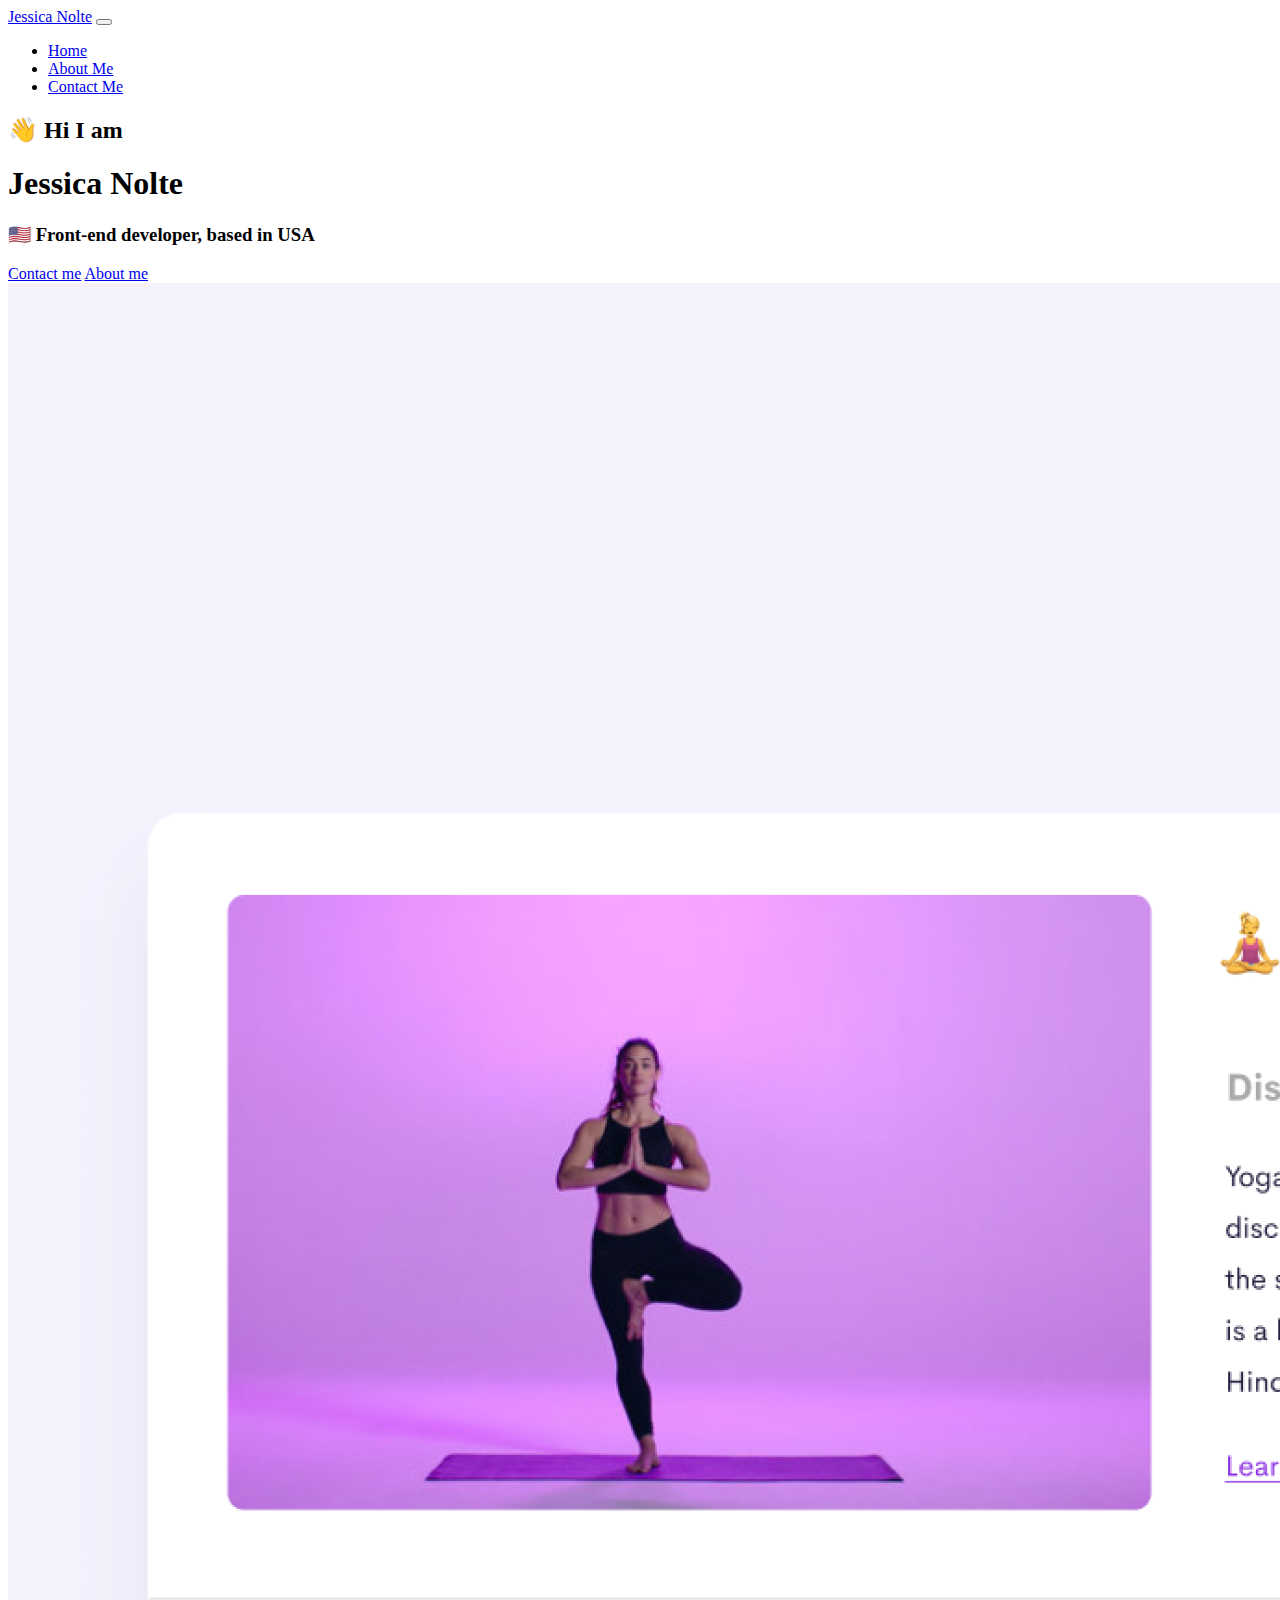
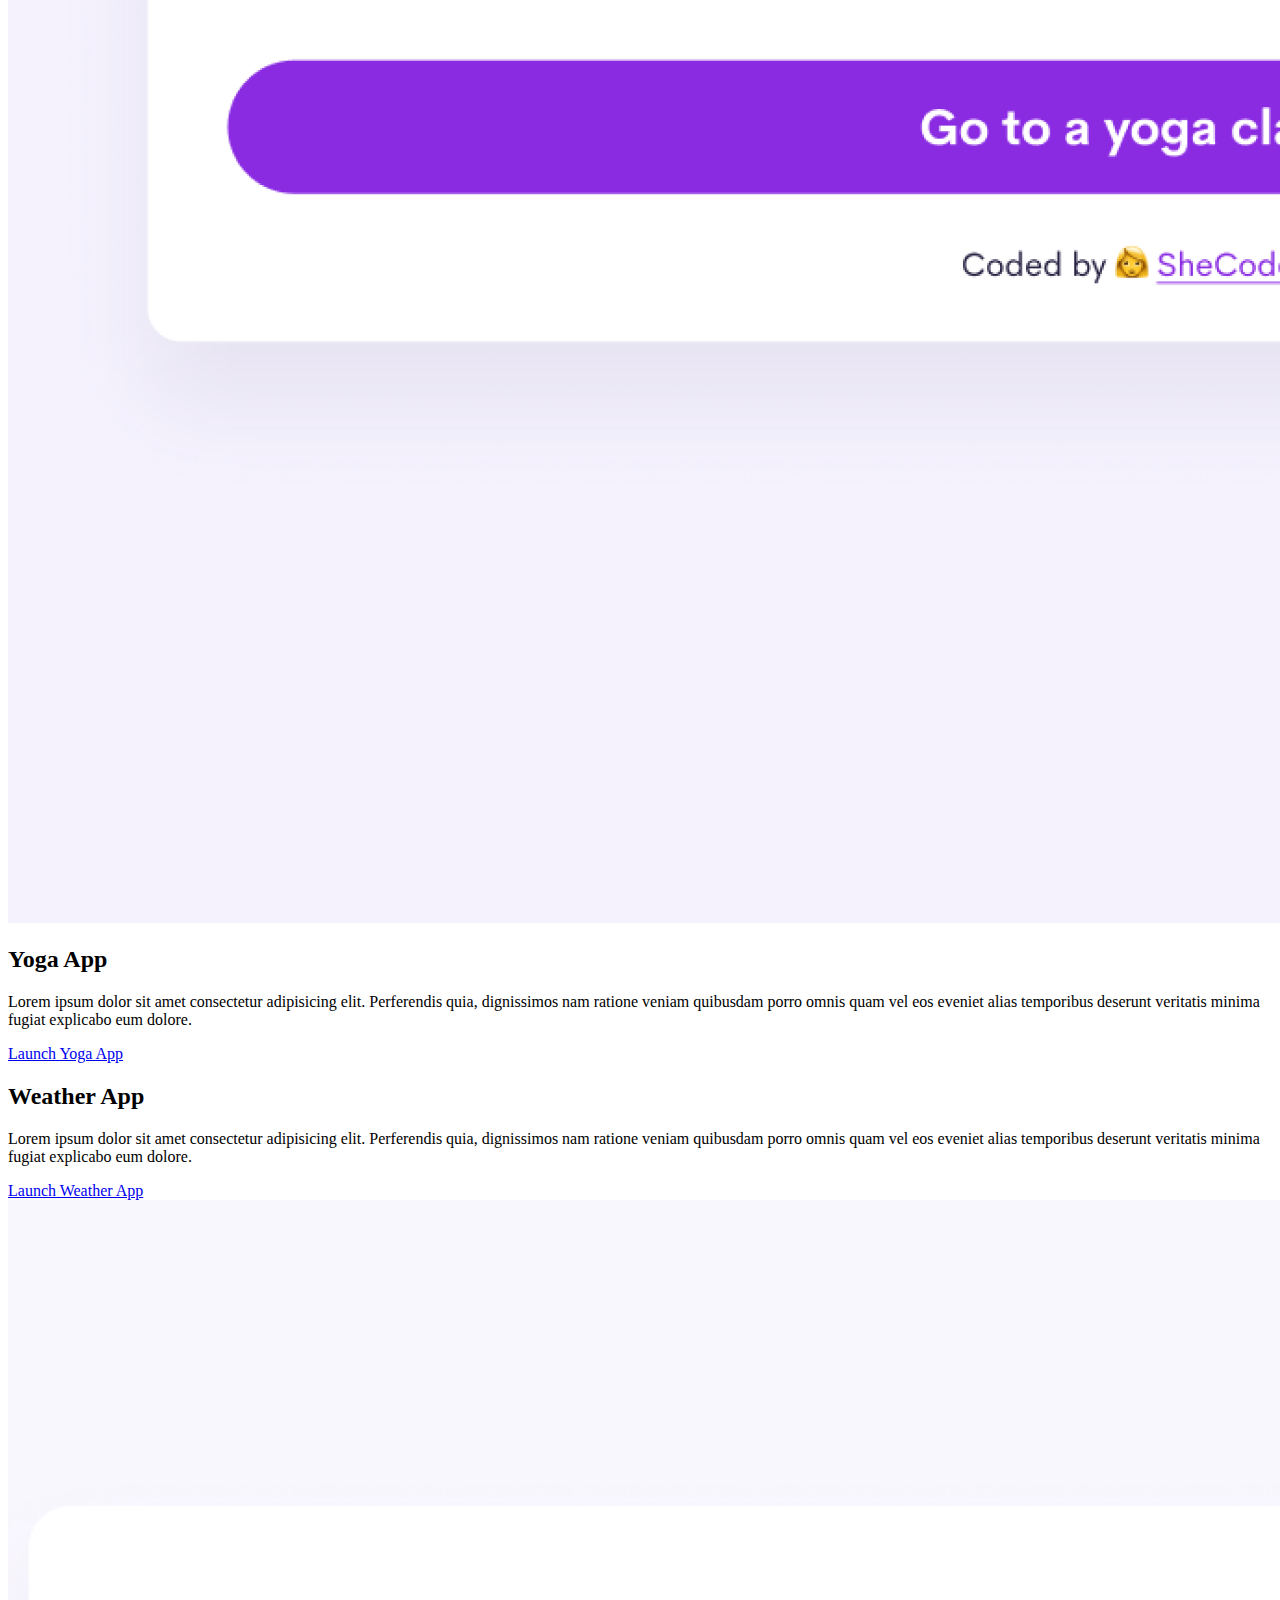
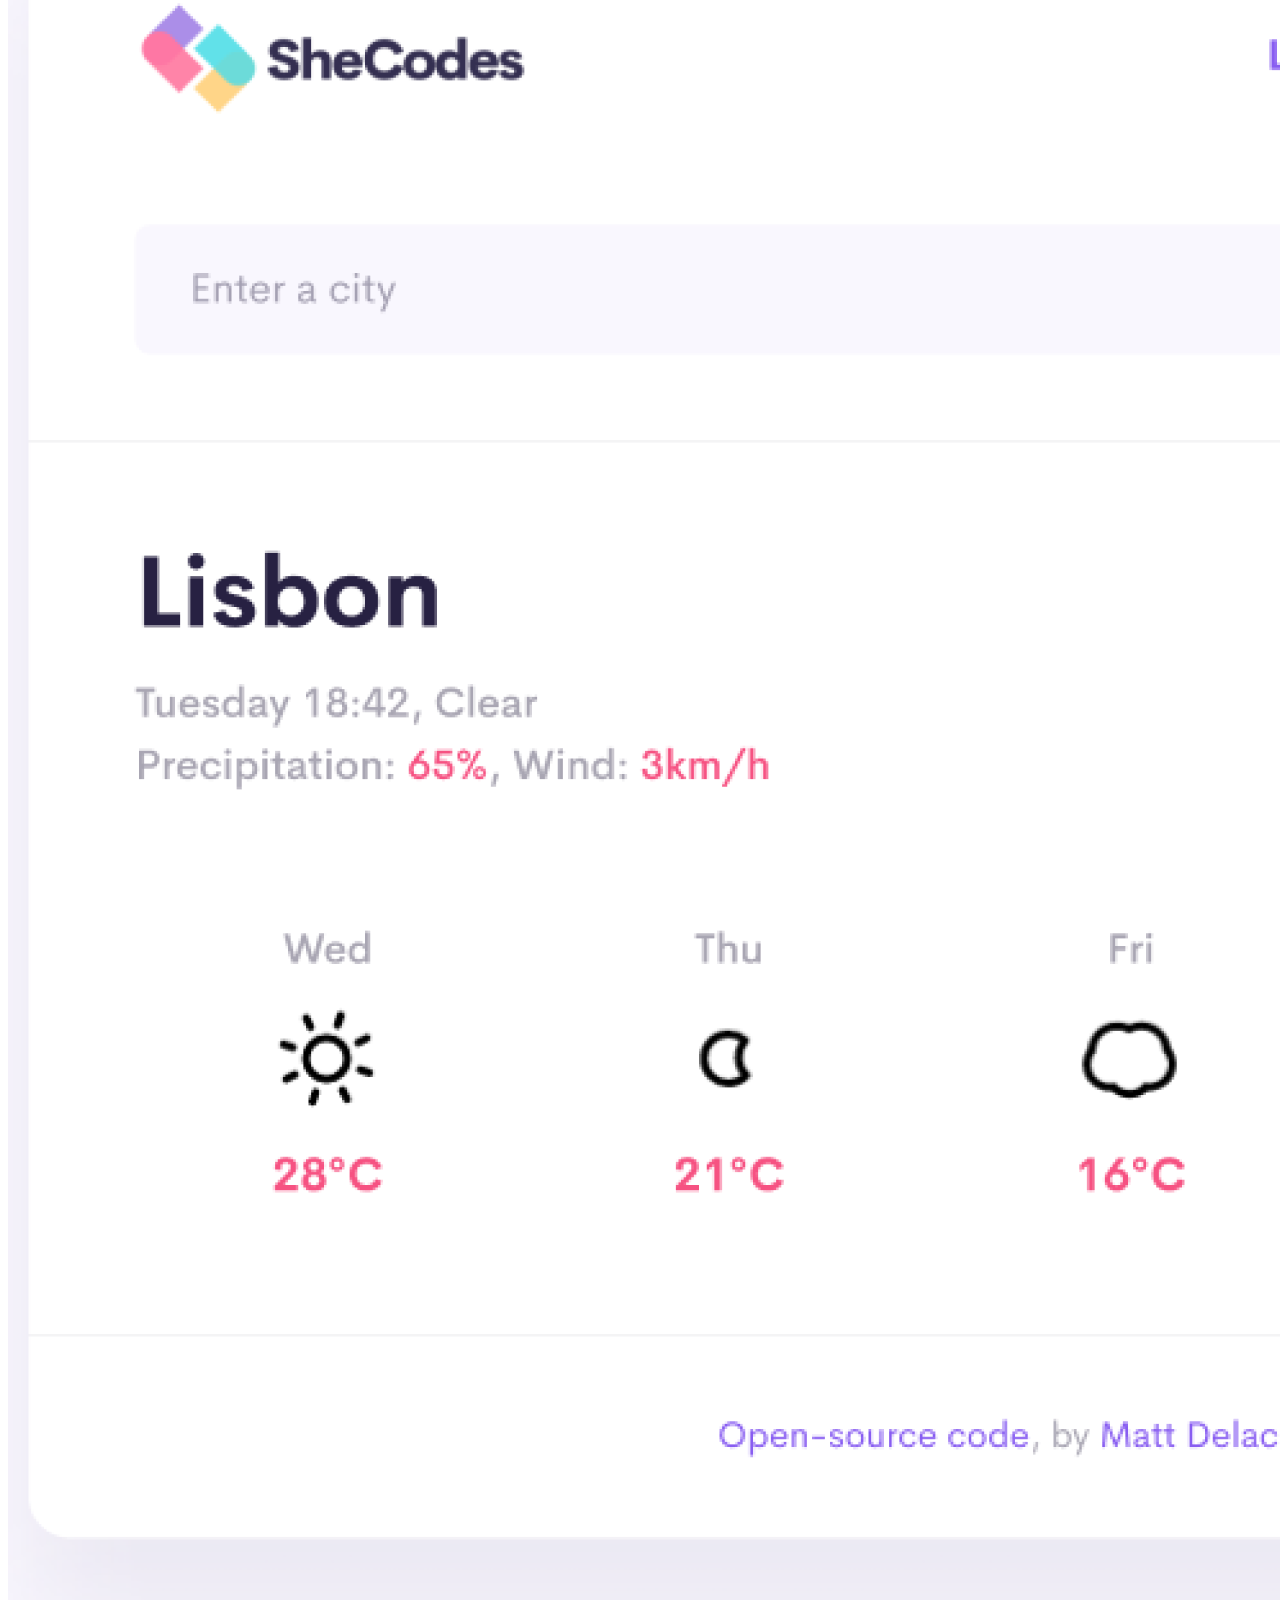
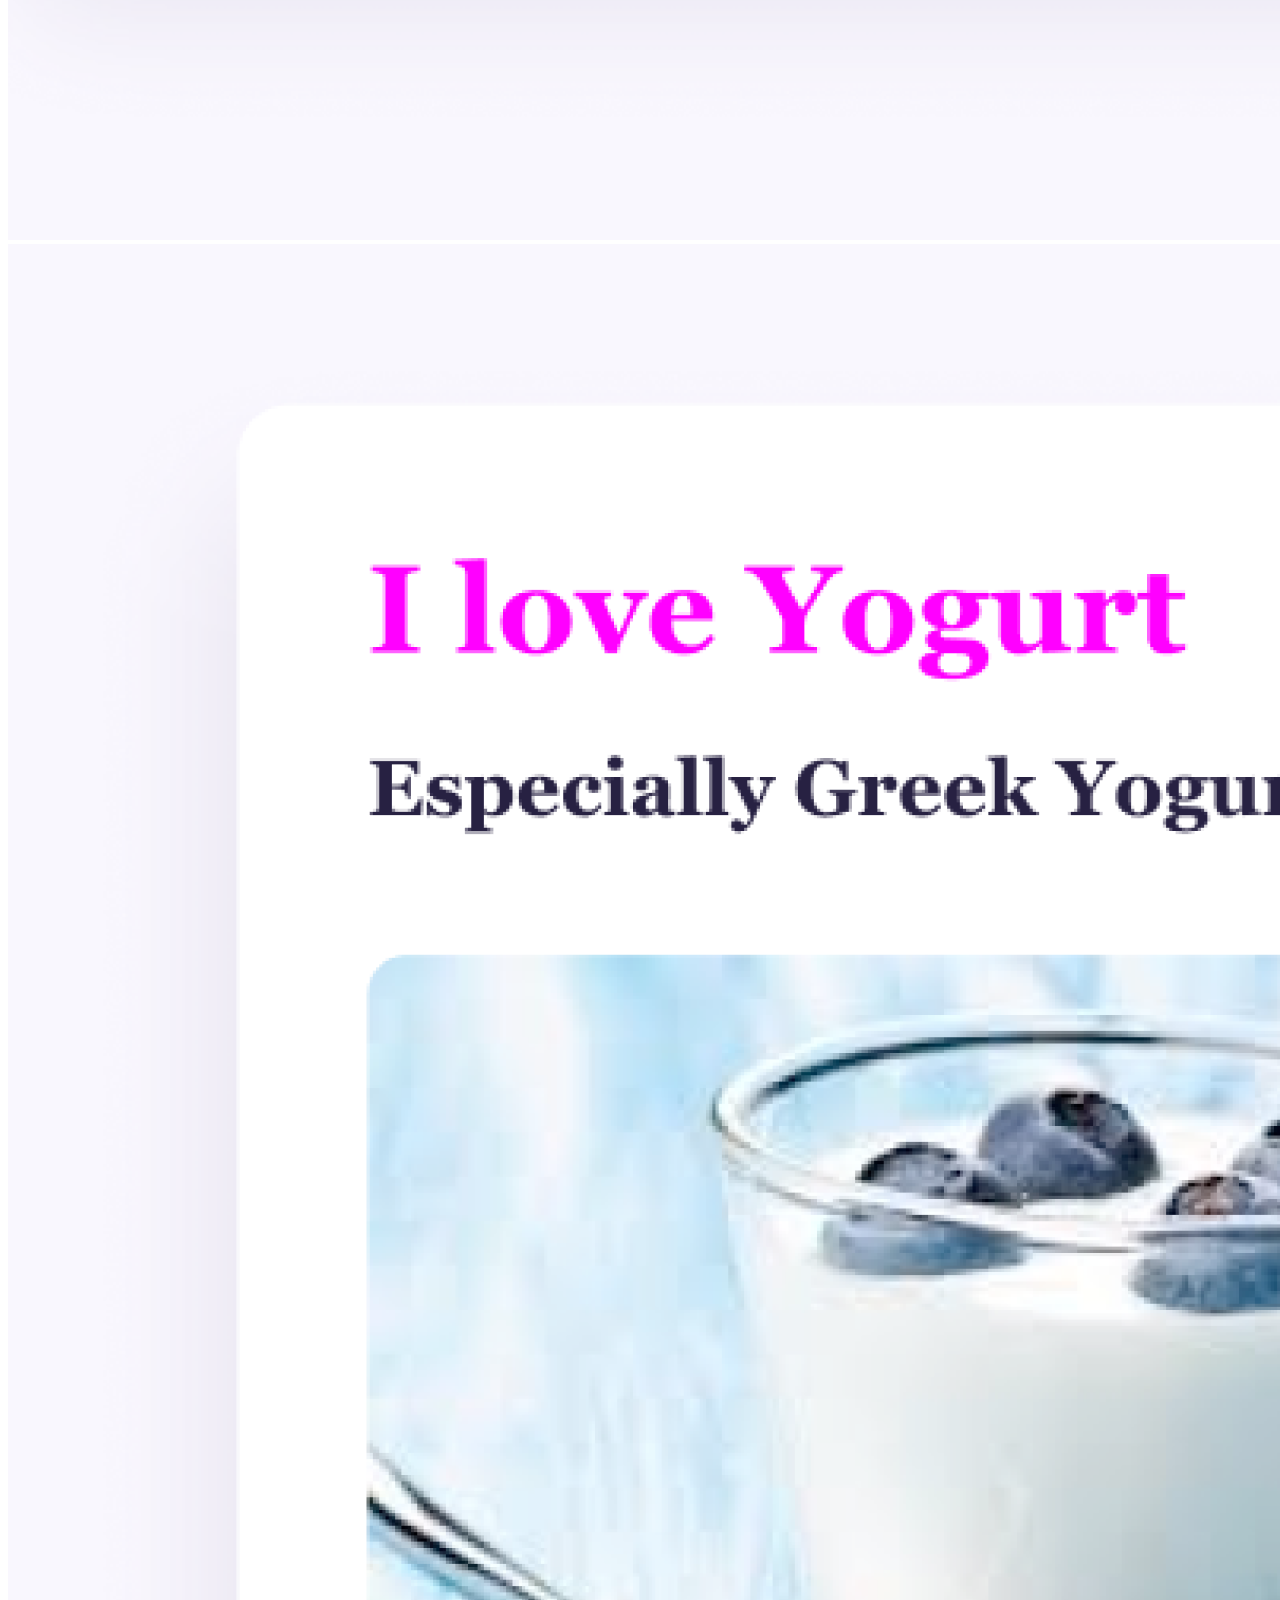
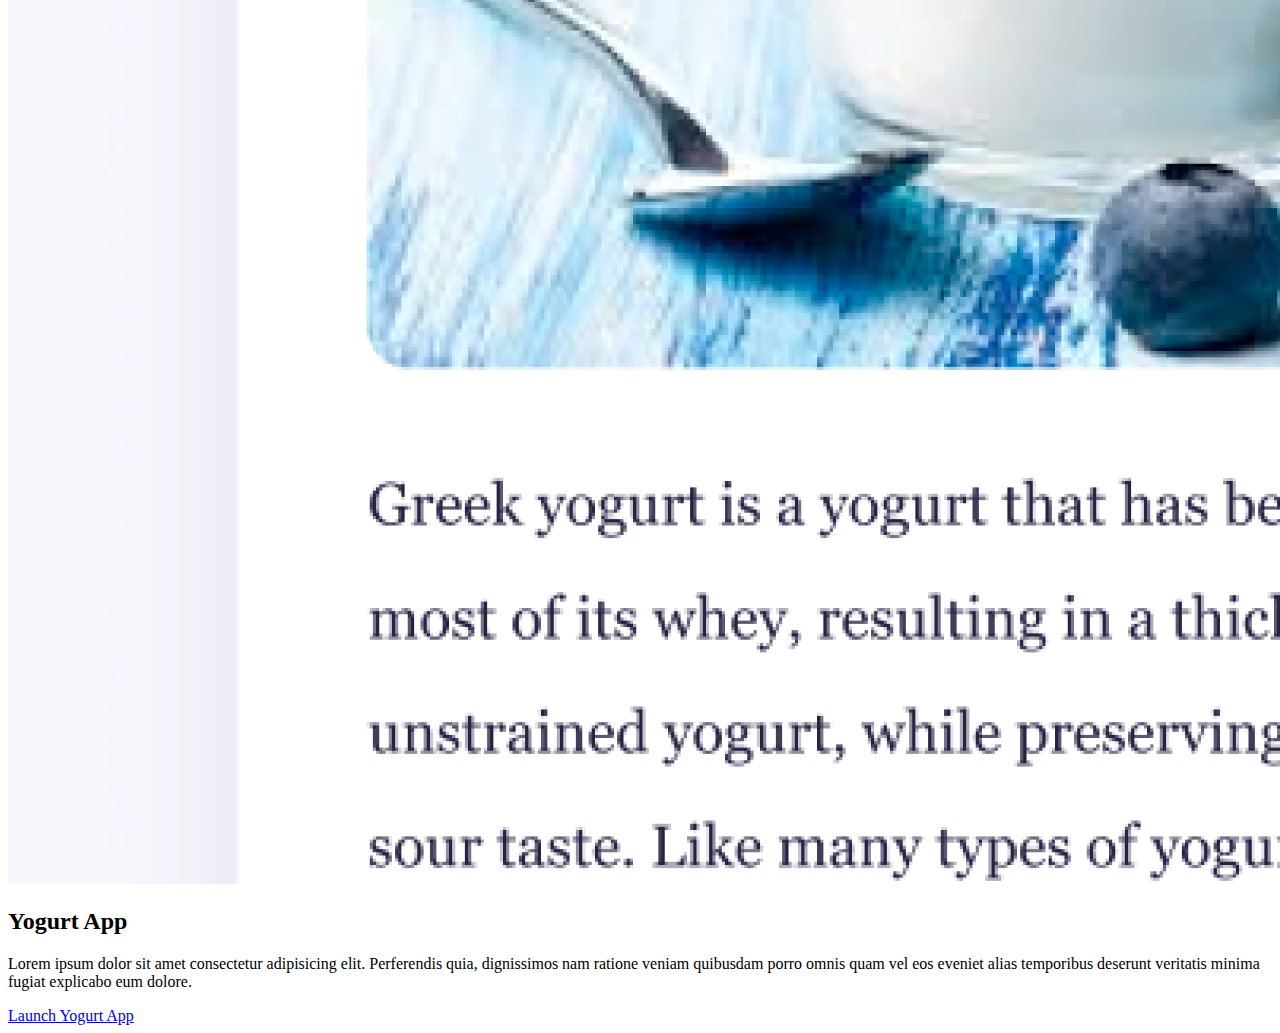
==== index.html @ 73850ff5 "moved everything form codesandbox over" ====
<!DOCTYPE html>
<html lang="en">

<head>
    <meta charset="UTF-8" />
    <meta http-equiv="X-UA-Compatible" content="IE=edge" />
    <meta name="viewport" content="width=device-width, initial-scale=1.0" />
    <title>Jessica Nolte</title>
    <link href="https://cdn.jsdelivr.net/npm/bootstrap@5.0.2/dist/css/bootstrap.min.css" rel="stylesheet" integrity="sha384-EVSTQN3/azprG1Anm3QDgpJLIm9Nao0Yz1ztcQTwFspd3yD65VohhpuuCOmLASjC" crossorigin="anonymous" />
    <link rel="stylesheet" href="/styles/style.css" />
    <script src="https://cdn.jsdelivr.net/npm/bootstrap@5.0.2/dist/js/bootstrap.bundle.min.js" integrity="sha384-MrcW6ZMFYlzcLA8Nl+NtUVF0sA7MsXsP1UyJoMp4YLEuNSfAP+JcXn/tWtIaxVXM" crossorigin="anonymous"></script>
</head>

<body>
    <nav class="navbar navbar-expand-sm navbar-light bg-light fixed-top">
        <div class="container-fluid">
            <a class="navbar-brand" href="index.html">Jessica Nolte</a>
            <button class="navbar-toggler" type="button" data-bs-toggle="collapse" data-bs-target="#navbarNav" aria-controls="navbarNav" aria-expanded="false" aria-label="Toggle navigation">
          <span class="navbar-toggler-icon"></span>
        </button>
            <div class="collapse navbar-collapse" id="navbarNav">
                <ul class="navbar-nav">
                    <li class="nav-item">
                        <a class="nav-link active" aria-current="page" href="index.html">Home</a
              >
            </li>
            <li class="nav-item">
              <a class="nav-link" href="about.html">About Me</a>
                    </li>
                    <li class="nav-item">
                        <a class="nav-link" href="about.html#contact">Contact Me</a>
                    </li>
                </ul>
            </div>
        </div>
    </nav>
    <h2 class="text-center">👋 Hi I am</h2>
    <h1 class="text-center">Jessica Nolte</h1>
    <h3 class="text-center">🇺🇸 Front-end developer, based in USA</h3>
    <div class="navigation-links mb-5">
        <a href="about.html#contact" class="contact-link">Contact me</a>
        <a href="about.html" class="about-link">About me</a>
    </div>
    <div class="container">
        <div class="row">
            <div class="col-6">
                <img src="images/yoga.png" class="img-fluid rounded" />
            </div>
            <div class="col-6">
                <h2 class="mb-3">Yoga App</h2>
                <p>
                    Lorem ipsum dolor sit amet consectetur adipisicing elit. Perferendis quia, dignissimos nam ratione veniam quibusdam porro omnis quam vel eos eveniet alias temporibus deserunt veritatis minima fugiat explicabo eum dolore.
                </p>
                <div class="mt-5">
                    <a href="#" class="primary-link">Launch Yoga App</a>
                </div>
            </div>
        </div>
        <div class="row mt-5">
            <div class="col-6">
                <h2 class="mb-3">Weather App</h2>
                <p>
                    Lorem ipsum dolor sit amet consectetur adipisicing elit. Perferendis quia, dignissimos nam ratione veniam quibusdam porro omnis quam vel eos eveniet alias temporibus deserunt veritatis minima fugiat explicabo eum dolore.
                </p>
                <div class="mt-5">
                    <a href="#" class="primary-link">Launch Weather App</a>
                </div>
            </div>
            <div class="col-6">
                <img src="images/weather.png" class="img-fluid rounded" />
            </div>
        </div>
        <div class="row mt-5">
            <div class="col-6">
                <img src="images/yogurt.png" class="img-fluid rounded" />
            </div>
            <div class="col-6">
                <h2 class="mb-3">Yogurt App</h2>
                <p>
                    Lorem ipsum dolor sit amet consectetur adipisicing elit. Perferendis quia, dignissimos nam ratione veniam quibusdam porro omnis quam vel eos eveniet alias temporibus deserunt veritatis minima fugiat explicabo eum dolore.
                </p>
                <div class="my-5">
                    <a href="#" class="primary-link">Launch Yogurt App</a>
                </div>
            </div>
        </div>
    </div>
</body>

</html>
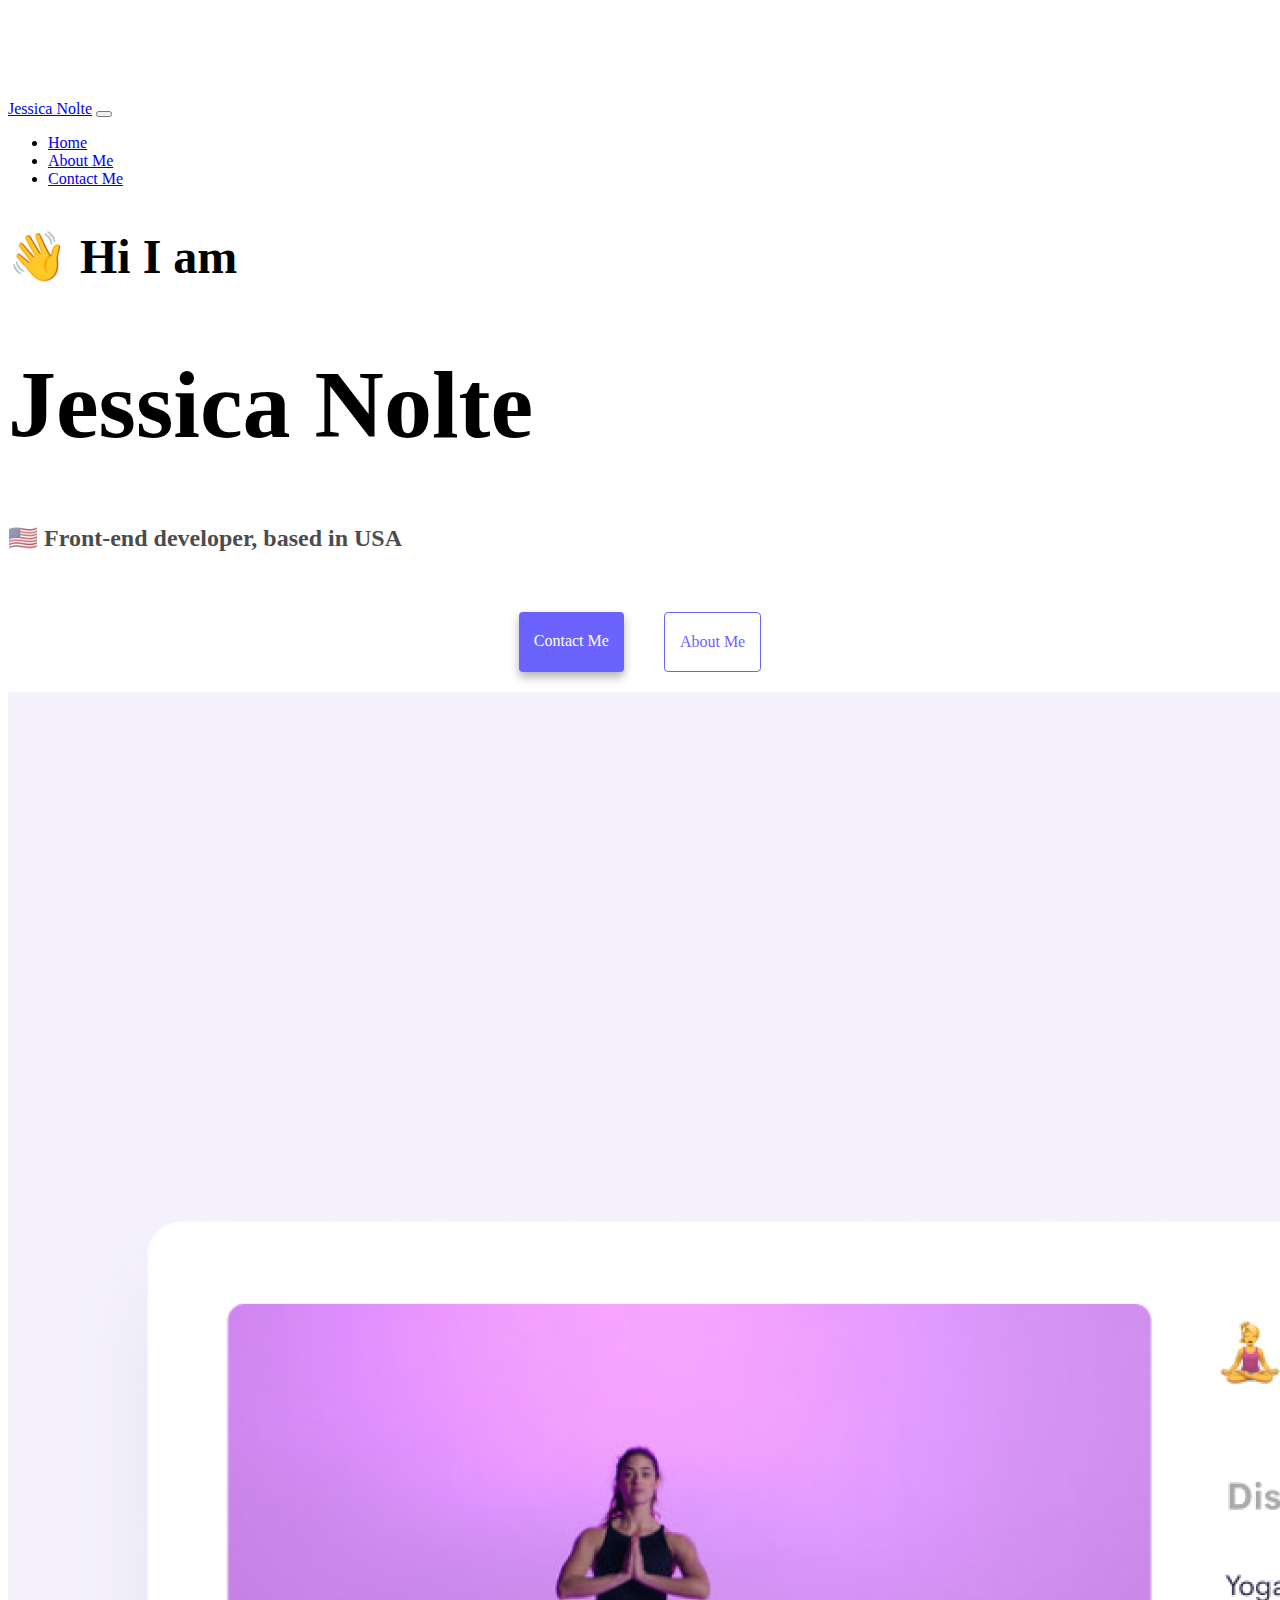
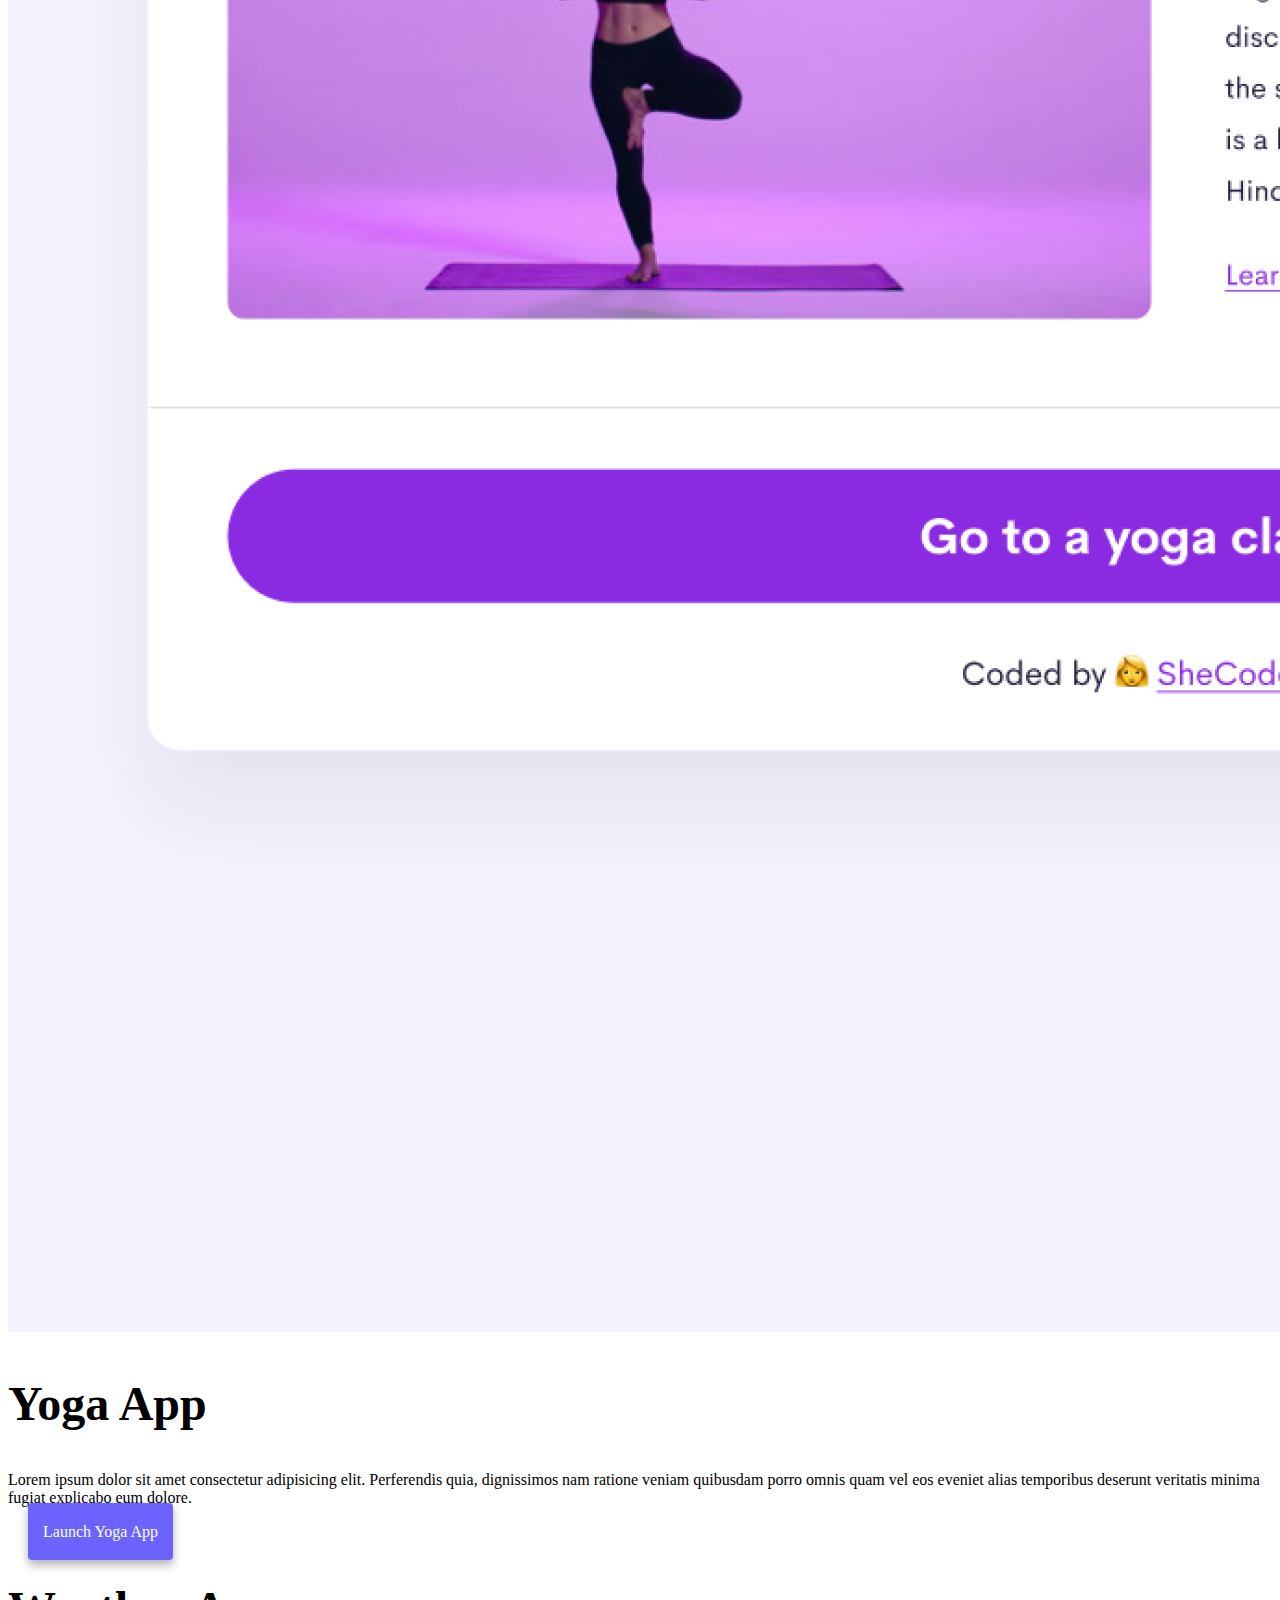
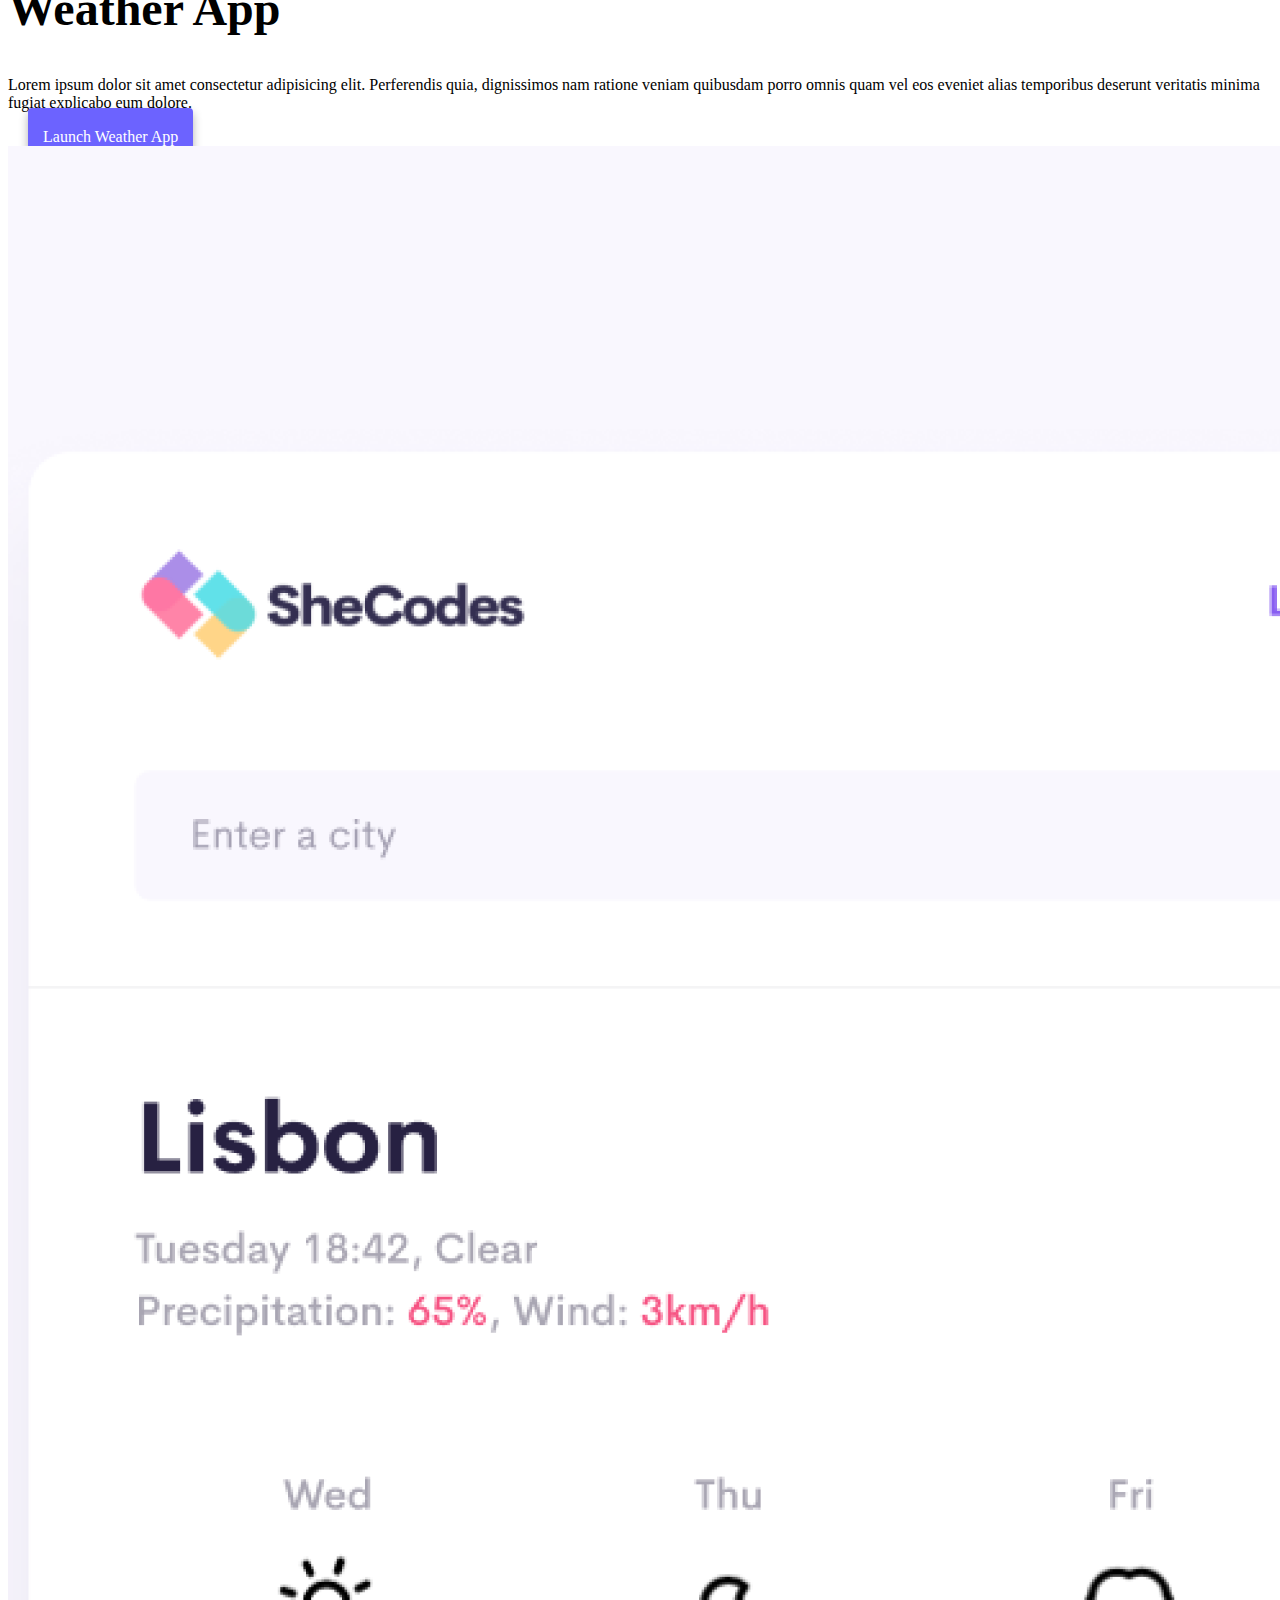
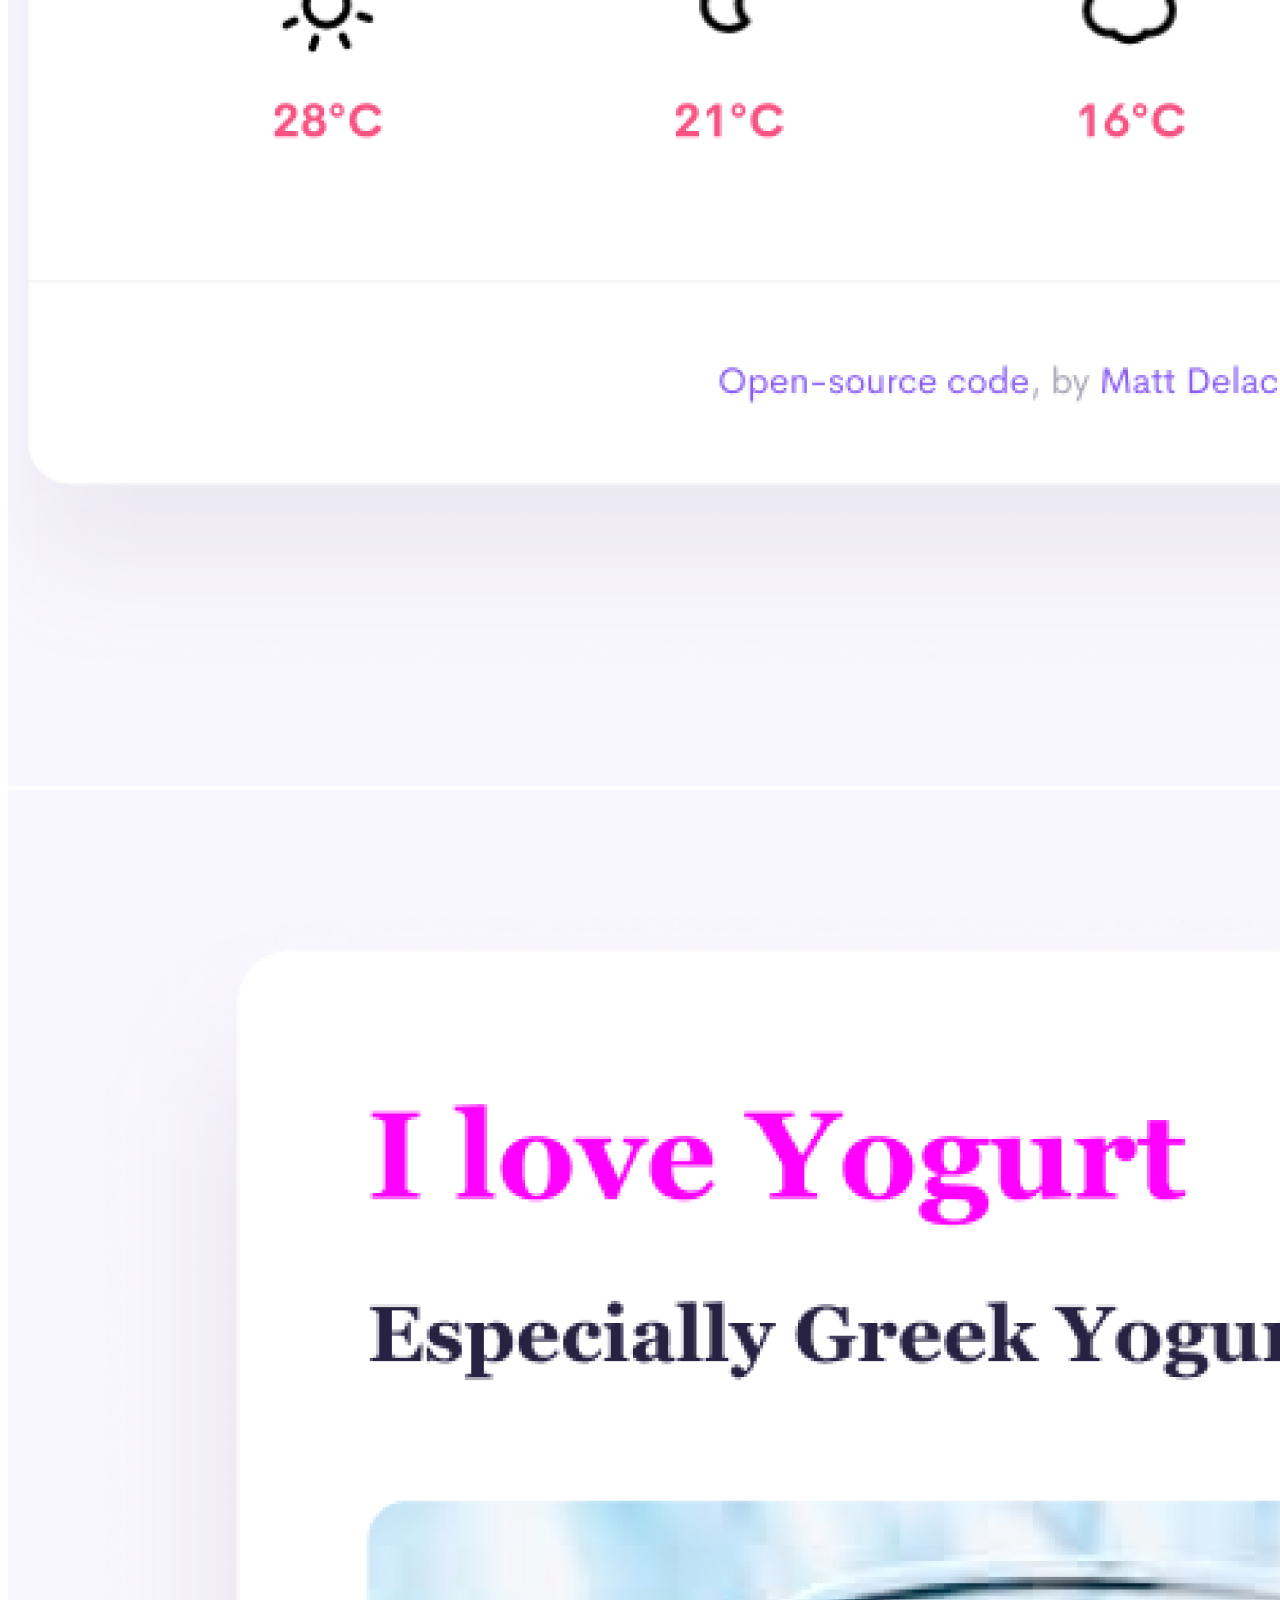
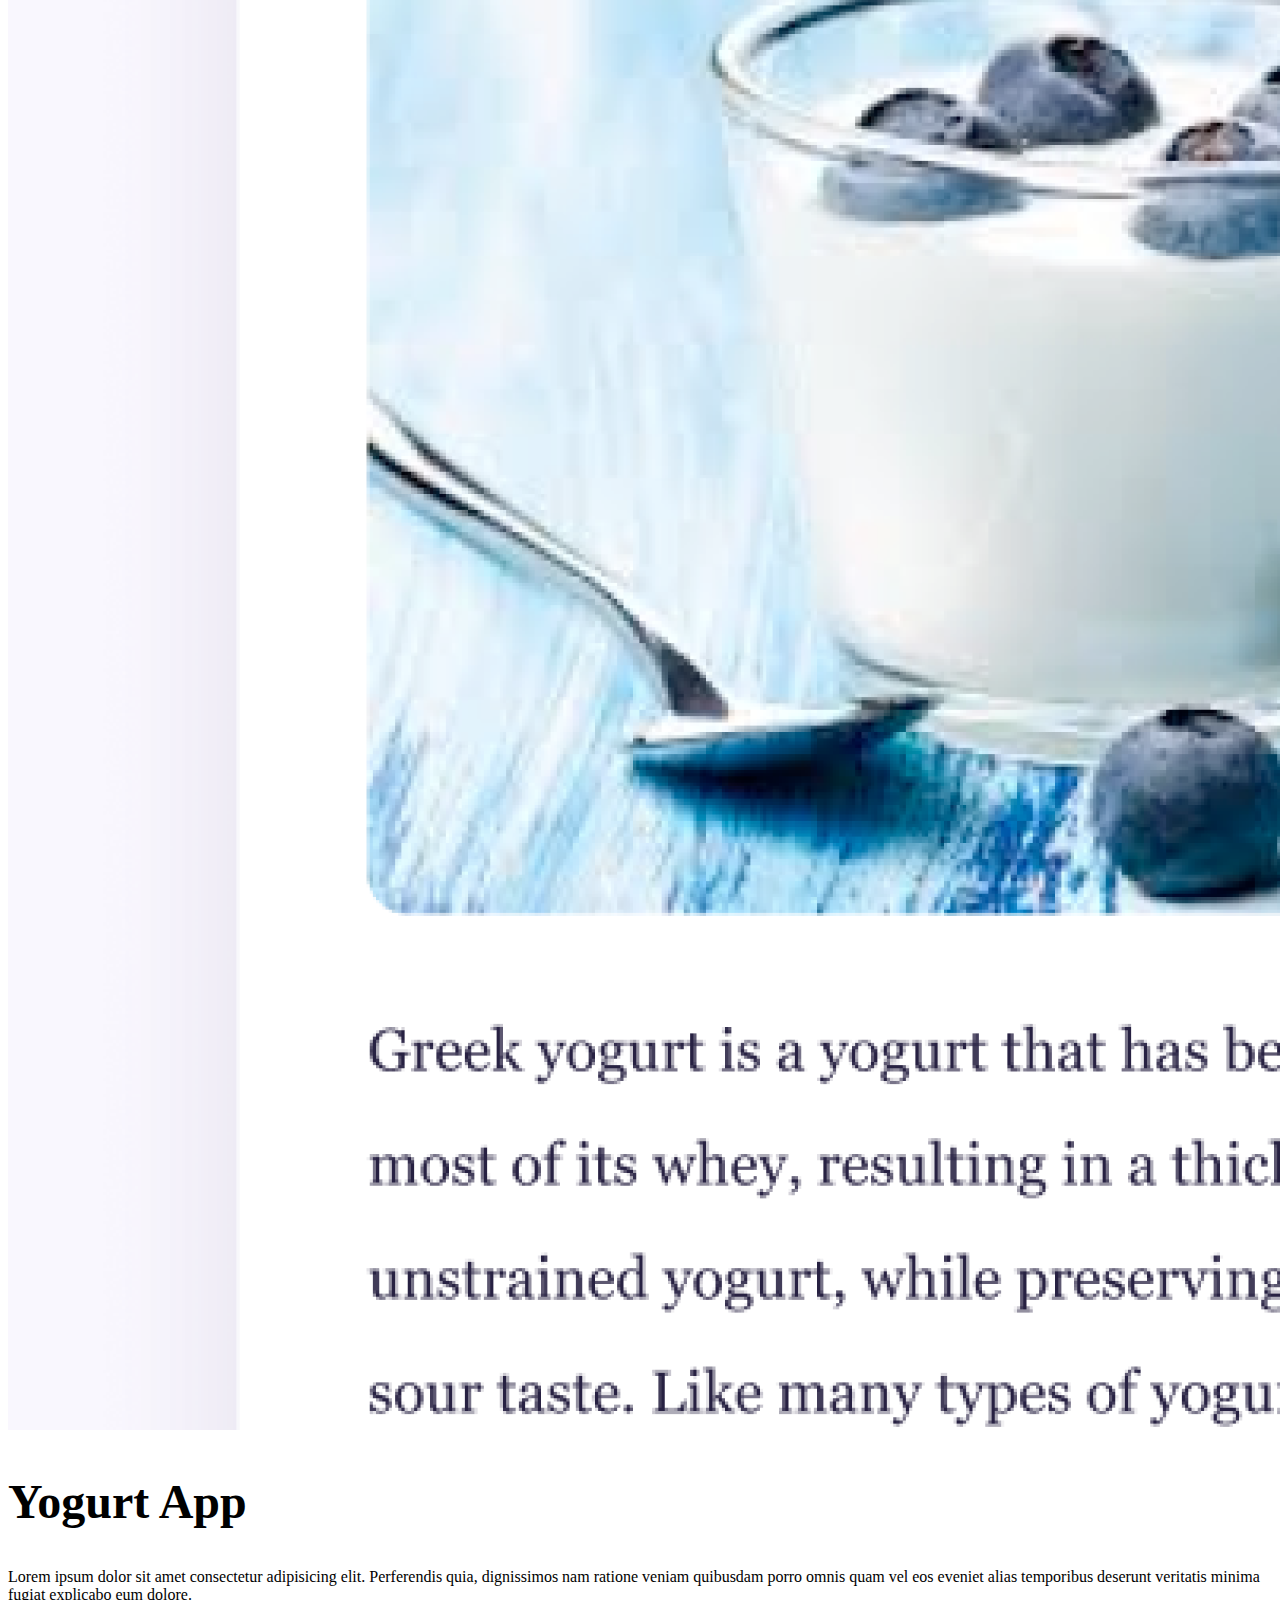
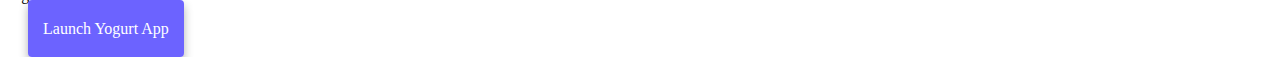
==== commit 81b54a3f: "updated responsiviness" ====
--- a/index.html
+++ b/index.html
@@ -7,7 +7,7 @@
     <meta name="viewport" content="width=device-width, initial-scale=1.0" />
     <title>Jessica Nolte</title>
     <link href="https://cdn.jsdelivr.net/npm/bootstrap@5.0.2/dist/css/bootstrap.min.css" rel="stylesheet" integrity="sha384-EVSTQN3/azprG1Anm3QDgpJLIm9Nao0Yz1ztcQTwFspd3yD65VohhpuuCOmLASjC" crossorigin="anonymous" />
-    <link rel="stylesheet" href="/styles/style.css" />
+    <link rel="stylesheet" href="/styles/styles.css" />
     <script src="https://cdn.jsdelivr.net/npm/bootstrap@5.0.2/dist/js/bootstrap.bundle.min.js" integrity="sha384-MrcW6ZMFYlzcLA8Nl+NtUVF0sA7MsXsP1UyJoMp4YLEuNSfAP+JcXn/tWtIaxVXM" crossorigin="anonymous"></script>
 </head>
 
@@ -38,49 +38,49 @@
     <h1 class="text-center">Jessica Nolte</h1>
     <h3 class="text-center">🇺🇸 Front-end developer, based in USA</h3>
     <div class="navigation-links mb-5">
-        <a href="about.html#contact" class="contact-link">Contact me</a>
-        <a href="about.html" class="about-link">About me</a>
+        <a href="about.html#contact" class="links primary-link">Contact me</a>
+        <a href="about.html" class="links about-link">About me</a>
     </div>
     <div class="container">
         <div class="row">
-            <div class="col-6">
+            <div class="col-6 d-none d-sm-block">
                 <img src="images/yoga.png" class="img-fluid rounded" />
             </div>
-            <div class="col-6">
+            <div class="col-sm-6 col-12">
                 <h2 class="mb-3">Yoga App</h2>
                 <p>
                     Lorem ipsum dolor sit amet consectetur adipisicing elit. Perferendis quia, dignissimos nam ratione veniam quibusdam porro omnis quam vel eos eveniet alias temporibus deserunt veritatis minima fugiat explicabo eum dolore.
                 </p>
                 <div class="mt-5">
-                    <a href="#" class="primary-link">Launch Yoga App</a>
+                    <a href="#" class="links primary-link">Launch Yoga App</a>
                 </div>
             </div>
         </div>
         <div class="row mt-5">
-            <div class="col-6">
+            <div class="col-sm-6 col-12">
                 <h2 class="mb-3">Weather App</h2>
                 <p>
                     Lorem ipsum dolor sit amet consectetur adipisicing elit. Perferendis quia, dignissimos nam ratione veniam quibusdam porro omnis quam vel eos eveniet alias temporibus deserunt veritatis minima fugiat explicabo eum dolore.
                 </p>
                 <div class="mt-5">
-                    <a href="#" class="primary-link">Launch Weather App</a>
+                    <a href="#" class="links primary-link">Launch Weather App</a>
                 </div>
             </div>
-            <div class="col-6">
+            <div class="col-6 d-none d-sm-block">
                 <img src="images/weather.png" class="img-fluid rounded" />
             </div>
         </div>
-        <div class="row mt-5">
-            <div class="col-6">
+        <div class="row my-5">
+            <div class="col-6 d-none d-sm-block">
                 <img src="images/yogurt.png" class="img-fluid rounded" />
             </div>
-            <div class="col-6">
+            <div class="col-sm-6 col-12">
                 <h2 class="mb-3">Yogurt App</h2>
                 <p>
                     Lorem ipsum dolor sit amet consectetur adipisicing elit. Perferendis quia, dignissimos nam ratione veniam quibusdam porro omnis quam vel eos eveniet alias temporibus deserunt veritatis minima fugiat explicabo eum dolore.
                 </p>
                 <div class="my-5">
-                    <a href="#" class="primary-link">Launch Yogurt App</a>
+                    <a href="#" class="links primary-link">Launch Yogurt App</a>
                 </div>
             </div>
         </div>
--- a/styles/styles.css
+++ b/styles/styles.css
@@ -0,0 +1,72 @@
+:root {
+    --primary-color: #6c63ff;
+    --secondary-color: #f5f2fe;
+    --box-shadow: 0 5px 10px rgba(0, 0, 0, 0.3);
+}
+
+body {
+    margin-top: 100px;
+}
+
+h1 {
+    font-size: 96px;
+}
+
+h2 {
+    font-size: 48px;
+}
+
+h3 {
+    font-size: 24px;
+    opacity: 0.7;
+}
+
+@media (max-width: 576px) {
+    h1 {
+        font-size: 46px;
+    }
+    h2 {
+        font-size: 28px;
+    }
+}
+
+.navigation-links {
+    display: flex;
+    margin-top: 40px;
+    justify-content: center;
+}
+
+.links {
+    margin: 20px;
+    border-radius: 4px;
+    padding: 20px 15px;
+    text-decoration: none;
+    text-transform: capitalize;
+}
+
+.primary-link {
+    background: var(--primary-color);
+    box-shadow: var(--box-shadow);
+    color: white;
+}
+
+.about-link {
+    color: var(--primary-color);
+    border: 1px solid var(--primary-color);
+}
+
+.about-paragraphs {
+    margin: 30px 0;
+}
+
+.email-link {
+    display: flex;
+    justify-content: center;
+    color: var(--primary-color);
+    font-size: 28px;
+    text-decoration: none;
+}
+
+.email-link:hover {
+    text-decoration: underline;
+}